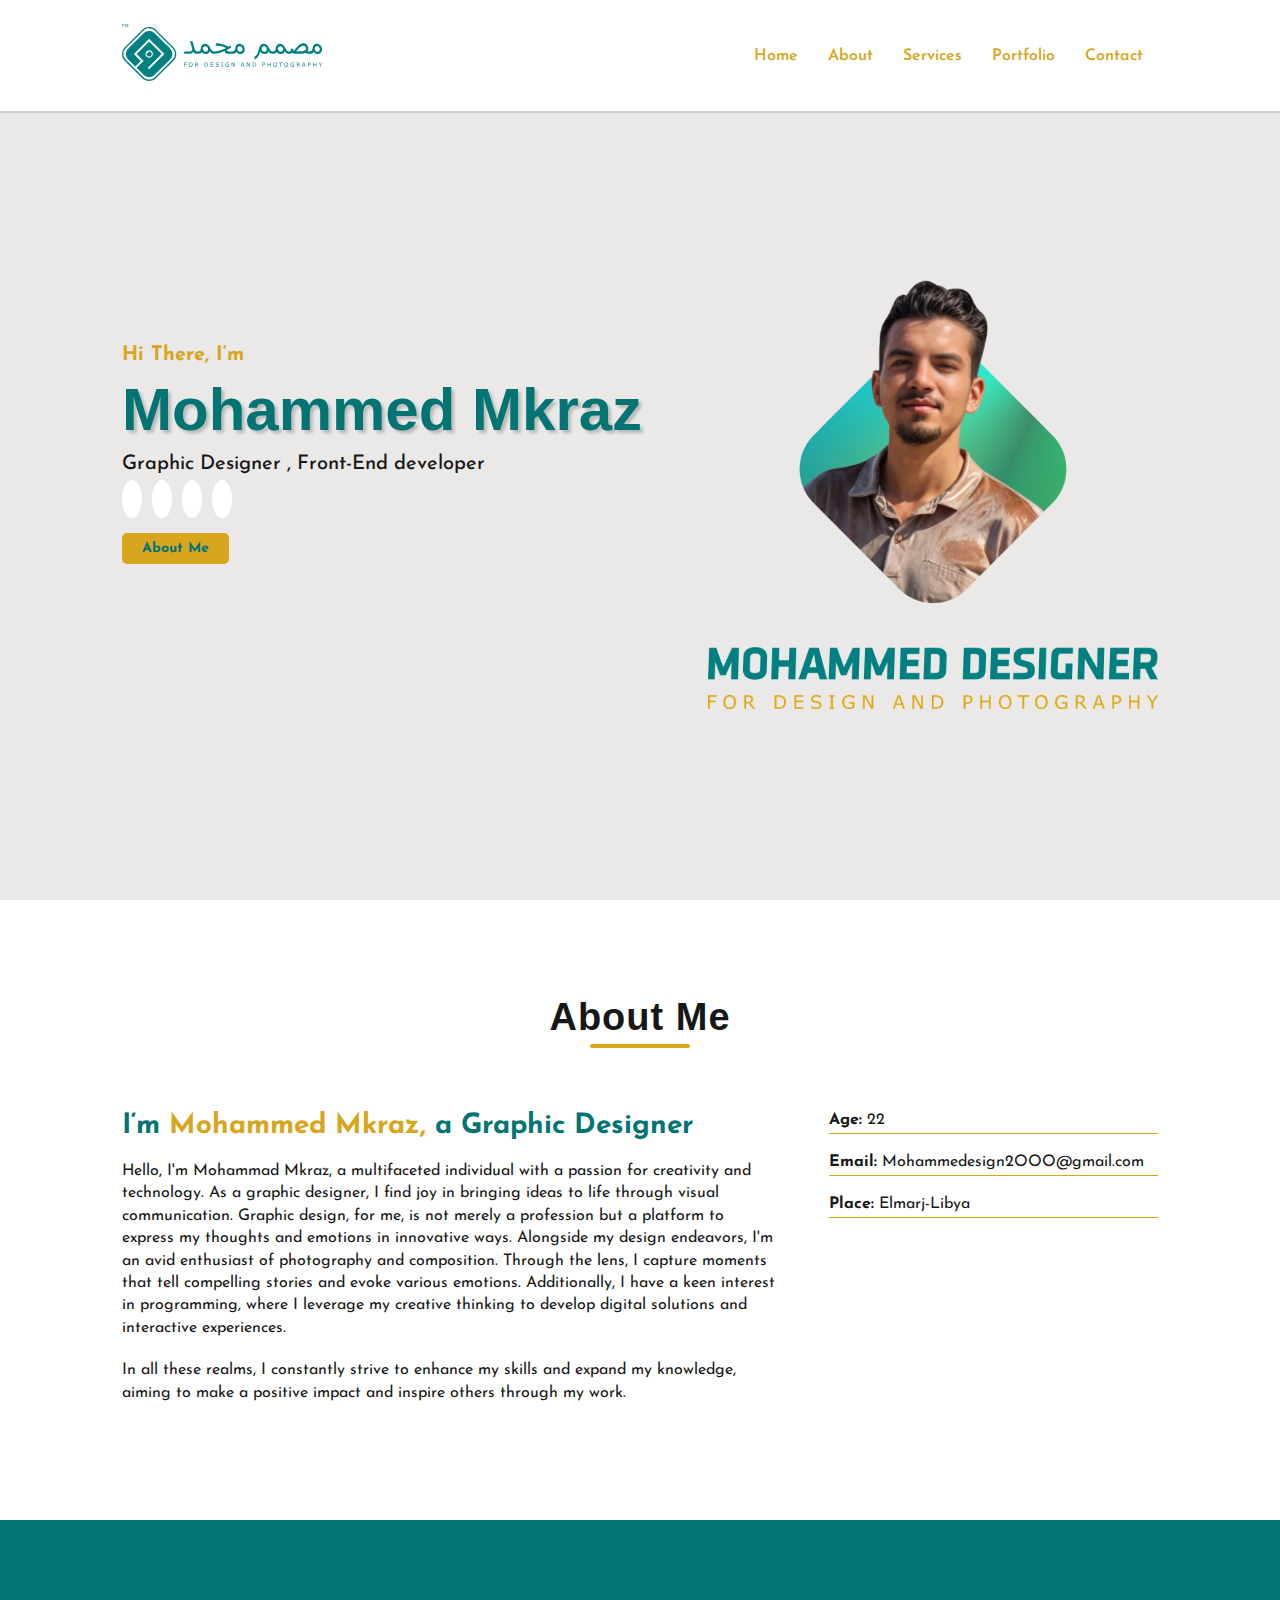
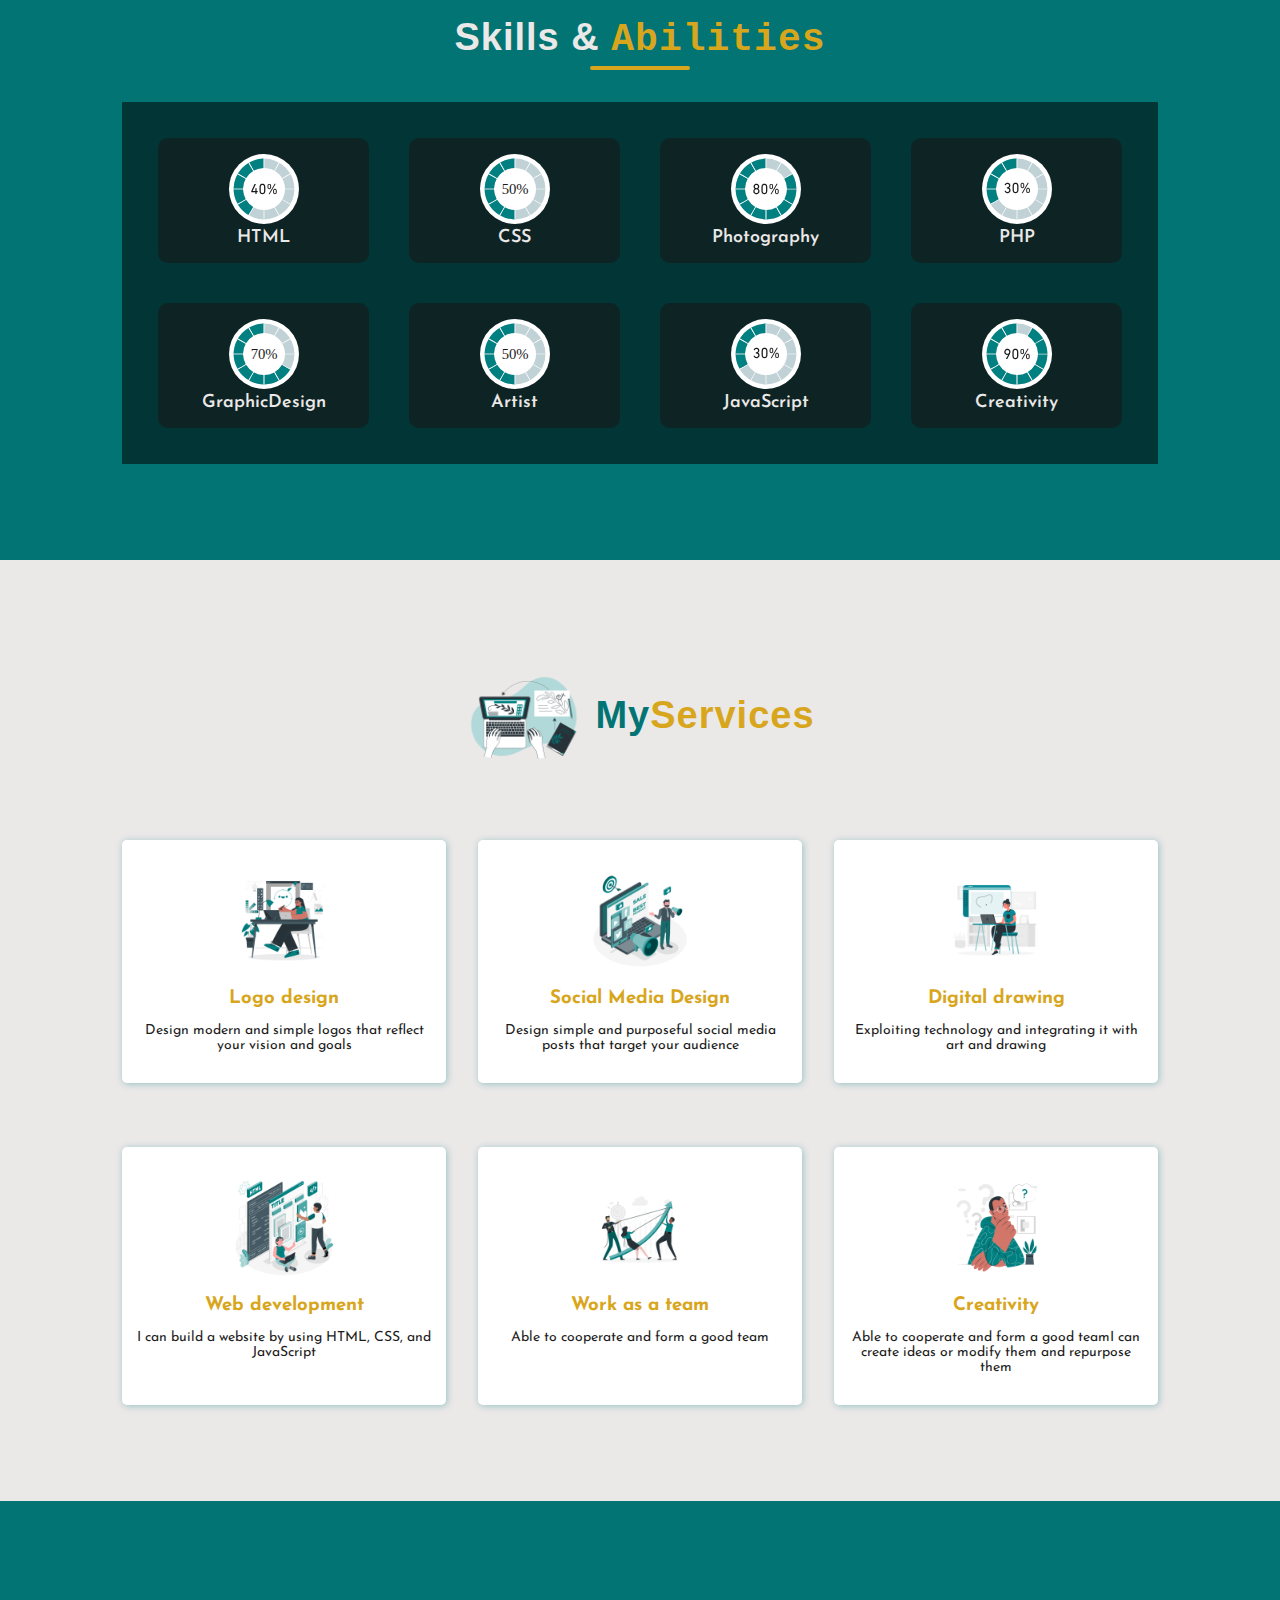
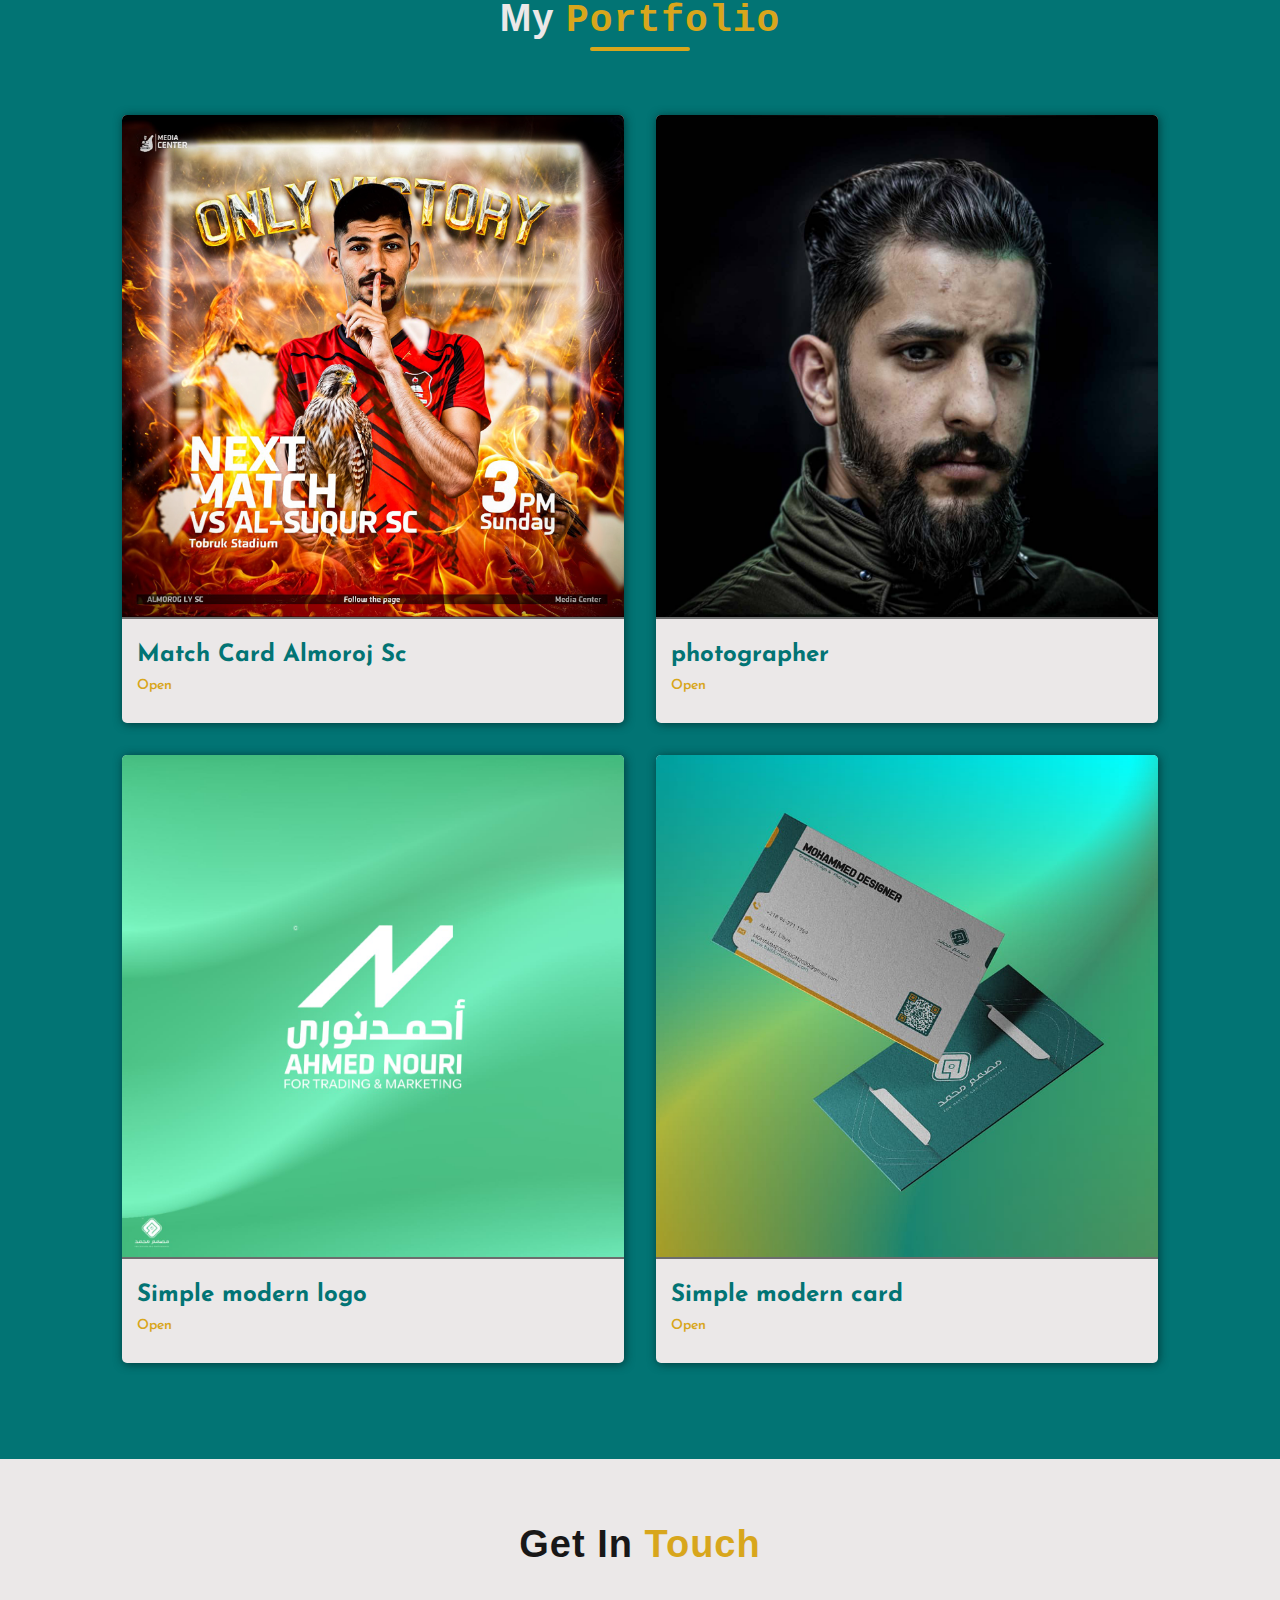
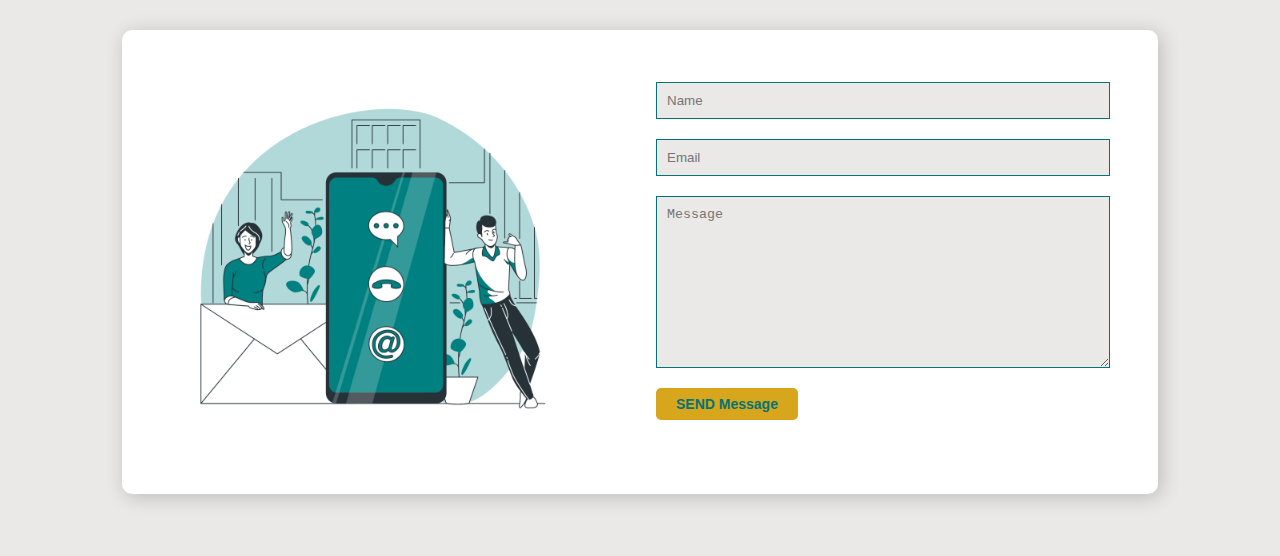
==== index.html @ 90f78099 "Add files via upload" ====
<!DOCTYPE html>
<html lang="en">

<head>
  <meta charset="UTF-8">
  <meta http-equiv="X-UA-Compatible" content="IE=edge">
  <meta name="viewport" content="width=device-width, initial-scale=1.0">
  <meta name="description" content="mohammed designer .....">
  <meta name="keywords" content="graphic designer,programmer,artist,logo designer">
  <link rel="stylesheet" href="style.css">
  <link rel="icon" href="icons/logo.svg">
  <link
    href="https://fonts.googleapis.com/css2?family=Josefin+Sans:ital,wght@0,100..700;1,100..700&family=Jost:ital,wght@0,100..900;1,100..900&family=Readex+Pro:wght@160..700&display=swap"
    rel="stylesheet">
  <link rel="stylesheet" href="https://cdnjs.cloudflare.com/ajax/libs/font-awesome/6.5.1/css/all.min.css"
    integrity="sha512-DTOQO9RWCH3ppGqcWaEA1BIZOC6xxalwEsw9c2QQeAIftl+Vegovlnee1c9QX4TctnWMn13TZye+giMm8e2LwA=="
    crossorigin="anonymous" referrerpolicy="no-referrer" />
  <title>MohammedDesgin</title>

  <style>
    @import url('https://fonts.googleapis.com/css2?family=Readex+Pro:wght@200;300;400;600;700&display=swap');
  </style>


</head>

<body>
  <header id="home">
    <div class="navbar">
      <nav>
        <a href="#home" id="logo"><img src="imgs/footer.svg" alt=""></a>
        <ul>
          <li>
            <a href="#home">Home</a>
          </li>
          <li>
            <a href="#About">About</a>
          </li>
          <li>
            <a href="#Services">Services</a>
          </li>
          <li>
            <a href="#Portfolio">Portfolio</a>
          </li>
          <li>
            <a href="#Contact">Contact</a>
          </li>
        </ul>
      </nav>
    </div>
    <div class="header-contant">
      <div class="content-text">
        <p><span class="text-pry">Hi There, I‘m</span></p>
        <h1>Mohammed Mkraz</h1>
        <p class="title"> Graphic Designer , Front-End developer</p>
        <div class="social">
          <a href="https://www.facebook.com/DesignerM0hammed/" target="_blank"><i class="fa-brands fa-facebook"></i>
          </a>
          <a href="https://www.behance.net/b4c8e617/info" target="_blank"><i class="fa-brands fa-behance"></i>
          </a>
          <a href="https://www.youtube.com/@uuuPu" target="_blank"><i class="fa-brands fa-youtube"></i>
          </a>
          <a href="https://www.facebook.com/DesignerM0hammed/" target="_blank"><i class="fa-brands fa-linkedin-in"></i>
          </a>
        </div>
        <a href="#About" class="btn-pry">About Me <i class="fa-solid fa-circle-arrow-down"></i></a>
      </div>
      <img src="imgs/porto.png" alt="Mohammed Mkraz">
    </div>
  </header>
  <main>
    <section id="About">
      <div class="container">
        <h2>About Me</h2>
        <hr>
        <div class="about-content">
          <div class="col1">
            <h3>I‘m <span class="text-pry">Mohammed Mkraz,</span> a Graphic Designer</h3>
            <p>
              Hello, I'm Mohammad Mkraz, a multifaceted individual with a passion for creativity and technology.
              As a graphic designer, I find joy in bringing ideas to life through visual communication. Graphic design,
              for me, is not merely a profession but a platform to express my thoughts and emotions in innovative ways.
              Alongside my design endeavors, I'm an avid enthusiast of photography and composition. Through the lens,
              I capture moments that tell compelling stories and evoke various emotions. Additionally,
              I have a keen interest in programming, where I leverage my creative thinking to develop digital solutions and
              interactive experiences.
            </p>
            <p>
              In all these realms, I constantly strive to enhance my skills and expand my knowledge,
              aiming to make a positive impact and inspire others through my work.
            </p>

          </div>
          <div class="col2">
            <p><b>Age:</b> 22</p>
            <p><b>Email:</b> Mohammedesign2OOO@gmail.com</p>
            <p><b>Place:</b> Elmarj-Libya</p>

          </div>
        </div>

      </div>

    </section>
    <section id="skills">
      <div class="container">
        <h2>
          <i class="fa-solid fa-pen-ruler"></i> Skills &amp; <samp class="text-pry">Abilities</samp>
        </h2>
        <hr>
        <div class="skills-content">
          <div class="row">
            <div class="item">
              <img src="imgs/skill3.svg" alt="HTML">
              <p>HTML</p>
            </div>
        
            <div class="item">
              <img src="imgs/skill2.svg" alt="CSS">
              <p>CSS</p>
            </div>
       
            <div class="item">
              <img src="imgs/skill6.svg" alt="Photography">
              <p>Photography</p>
            </div>
       
            <div class="item">
              <img src="imgs/skill5.svg" alt="PHP">
              <p>PHP</p>
            </div>
      
            <div class="item">
              <img src="imgs/skill1.svg" alt="GraphicDesign">
              <p>GraphicDesign</p>
            </div>
     
            <div class="item">
              <img src="imgs/skill2.svg" alt="Artist">
              <p>Artist</p>
            </div>
   
            <div class="item">
              <img src="imgs/skill5.svg" alt="JavaScript">
              <p>JavaScript</p>
            </div>
      
            <div class="item">
              <img src="imgs/skill4.svg" alt="Creativity">
              <p>Creativity</p>
            </div>
          </div>
        </div>
      </div>
    </section>
    <section id="services">
      <div class="container">
        <div class="heading">
          <img src="imgs/Creation process-bro (1).png" alt="Services">
          <h2>My<span class="text-pry">Services</span></h2>
          
        </div>
        <div class="row">
          <div class="item">  <img src="imgs/Designer girl-cuate.png" alt="logodesign">
            <h3>Logo design</h3>
            <p>Design modern and simple logos that reflect your vision and goals</p></div>
          
          <div class="item">   <img src="imgs/Marketing-amico.png" alt="Design">
            <h3>Social Media Design</h3>
            <p>Design simple and purposeful social media posts that target your audience</p></div>
         
          <div class="item">    <img src="imgs/Designer girl-rafiki (1).png" alt="drawing">
            <h3>Digital drawing</h3>
            <p>Exploiting technology and integrating it with art and drawing</p></div>
        
          <div class="item">   <img src="imgs/web.png" alt="development">
            <h3>Web development</h3>
            <p>I can build a website by using HTML, CSS, and JavaScript</p></div>
         
          <div class="item">
            <img src="imgs/Team goals-rafiki.png" alt="team">
            <h3>Work as a team</h3>
            <p>Able to cooperate and form a good team</p>

          </div>
          <div class="item">
            <img src="imgs/Thinking face-cuate.png" alt="Creativity">
            <h3>Creativity</h3>
            <p>Able to cooperate and form a good teamI can create ideas or modify them and repurpose them</p>

          </div>
        </div>
      </div>
    </section>
    <section id="portfolio">
      <div class="container">
        <h2>
          <i class="fa-solid fa-pen-ruler"></i> My <samp class="text-pry">Portfolio</samp>
        </h2>
        <hr>
        <div class="row">
          <div class="item">
            <img src="imgs/صورة واتساب بتاريخ 1445-08-26 في 16.39.30_e76019e7.jpg.png" alt="Match Card">
            <div class="item-content">
              <h3>Match Card Almoroj Sc</h3>
              <a href="https://www.facebook.com/DesignerM0hammed/" target="_blank">Open <i class="fa-solid fa-circle-arrow-down"></i></a>
            </div>

          </div>
          <div class="item">
            <img src="imgs/صورة واتساب بتاريخ 1445-09-11 في 09.00.49_9990d1ad.jpg" alt="photography">
            <div class="item-content">
              <h3>photographer</h3>
              <a href="https://www.facebook.com/DesignerM0hammed/" target="_blank">Open <i class="fa-solid fa-circle-arrow-down"></i></a>
            </div>

          </div>
          <div class="item">
            <img src="imgs/صورة واتساب بتاريخ 1445-09-11 في 09.00.51_09193ce5.jpg" alt="Simple modern logo">
            <div class="item-content">
              <h3>Simple modern logo</h3>
              <a href="https://www.facebook.com/DesignerM0hammed/" target="_blank">Open <i class="fa-solid fa-circle-arrow-down"></i></a>
            </div>

          </div>
          <div class="item">
            <img src="imgs/صورة واتساب بتاريخ 1445-09-11 في 09.00.50_51972f47.jpg.png" alt="Simple modern card">
            <div class="item-content">
              <h3>Simple modern card</h3>
              <a href="https://www.facebook.com/DesignerM0hammed/" target="_blank">Open <i class="fa-solid fa-circle-arrow-down"></i></a>
            </div>

          </div>

        </div>
      </div>
    </section>
    <section id="contact">
      <div class="container">
        <h2><i class="fa-solid fa-headset"></i> Get In <span class="text-pry">Touch</span>
        </h2>
        <div class="row">
          <img src="imgs/Contact us-bro.png" alt="Get In Touch">
          <form action="https://formsubmit.co/mm.yyr463@gmail.com" method="POST">
            <input type="text" name="Your Name" id="Name" placeholder="Name" required>
            <input type="email" name="Your Email" id="Email" placeholder="Email" required>
            <textarea name="Message" id="MEssage" cols="30" rows="10" placeholder="Message"></textarea>
            <button type="submit" class="btn-pry">SEND Message</button>
          </form>
        </div>
      </div>
    </section>
  </main>

</body>

</html>
---- style.css ----
* {
    padding: 0;
    margin: 0;
    box-sizing: border-box;
}

@import url('https://fonts.googleapis.com/css2?family=Saira:ital,wdth,wght@0,118.6,100..900;1,118.6,100..900&display=swap');

:root {
    --padding: 4%;
    font-size: 16px;
    --bleu: #20c997;
    --bb: rgb(2, 116, 116);
    --b: rgb(216, 166, 28);
    --blak: #181717;
    --defcolor: rgb(255, 255, 255);
    --whiteshado: rgb(235, 232, 232);
}

html {
    font-family: "Josefin Sans", sans-serif;
    color: var(--bb);
}

h1,
h2 {
    font-family: "Saira", sans-serif;
}

ul {
    list-style: none;

}

a {
    text-decoration: none;
}

/* الكلاسات متعددة الاستخدامات */
.text-pry {
    color: var(--b);

}

.btn-pry {
    background-color: var(--b);
    color: var(--bb);
    padding: 8px 20px;
    font-weight: 700;
    border: none;
    font-size: 14px;
    border-radius: 5px;
    transition: all 0.3s ease;
    cursor: pointer;
}

.btn-pry:hover {
    background-color: rgb(160, 122, 17);
}

.container {
    max-width: 1100px;
    margin: auto;
    padding: 0 2rem;
}

/*header start */
header {
    background-color: var(--whiteshado);
    height: 100vh;
}

header .navbar {
    background-color: var(--defcolor);
    border-bottom: 2px solid #ccc;
    position: fixed;
    width: 100%;

}

header .navbar nav {
    display: flex;
    justify-content: space-between;
    align-items: center;
    margin: auto;
    max-width: 1100px;
    padding: 1.5rem 2rem;

}

#home #logo {
    color: var(--bb);
    font-size: 24px;
    font-weight: 600;
}

#home #logo img {
    max-width: 200px;
}

header .navbar nav ul {
    display: flex;
    justify-content: center;
    align-items: center;
}

header .navbar nav ul a {
    margin: 0 15px;
    color: var(--b);
    font-weight: 600;
}

header .header-contant {
    display: grid;
    grid-template-columns: 1.5fr 1fr;
    align-items: center;
    max-width: 1100px;

    margin: auto;
    padding: 5rem 2rem 0;
    height: 100%;
}

header .header-contant .content-text {
    margin-bottom: 5rem;
}

header .header-contant img {
    max-width: 450px;
}

#home .header-contant P span {
    font-weight: 700;
    font-size: 20px;
}

#home .header-contant h1 {
    font-size: 60px;
    color: var(--bb);
    text-shadow: 3px 3px 3px rgb(0, 0, 0, 0.2);
    margin-top: 10px;
}

#home .header-contant .title {
    font-size: 20px;
    color: var(--blak);
    margin: 10px 0;
    font-weight: 500;
}

#home .header-contant .social {
    margin: 1rem 0 2rem;
}

#home .header-contant .social a i {
    font-size: 18px;
    padding: 10px;
    background-color: var(--defcolor);
    color: var(--bb);
    border-radius: 50%;
    margin-right: 10px;
    transition: all 0.3s ease;

}

#home .header-contant .social a i:hover {
    transform: scale(0.85);
}

/*header End */

/*about start */
#About,
#skills,
#services,
#portfolio {
    padding: 6rem 0;
}

#About h2,
#skills h2,
#services h2,
#portfolio h2,
#contact h2 {
    text-align: center;
    font-size: 38px;
    color: var(--blak);
    font-weight: 600;
    letter-spacing: 1px;
}

#About hr,
#skills hr,
#services hr,
#portfolio hr {
    width: 100px;
    height: 4px;
    background-color: var(--b);
    border: none;
    margin: 5px auto 0;
    border-radius: 20px;
}

#About .about-content {
    margin-top: 4rem;
    display: grid;
    grid-template-columns: 2fr 1fr;
    column-gap: 3rem;
}

#About .about-content .col1 h3 {
    font-size: 28px;
    color: var(--bb);
    margin-bottom: 20px;
    font-weight: 900;
}

#About .about-content .col1 p {
    color: var(--blak);
    margin-bottom: 20px;
    line-height: 1.4;
}

#About .about-content .col2 p {
    color: var(--blak);
    margin-bottom: 20px;
    border-bottom: 0.89px solid rgb(216, 166, 28);
    padding-bottom: 5px;
}


/*about End */
#skills {
    background-color: var(--bb);
}

#skills h2,
#portfolio h2 {
    color: var(--whiteshado);
}

#skills .row img {
    max-width: 70px;
}

#skills .skills-content {
    margin-top: 2rem;
    background-color: rgb(2, 53, 53);
}

#skills .skills-content .row {
    display: grid;
    grid-template-columns: repeat(4, 1fr);
    align-items: center;
    text-align: center;
    padding: 1rem;
}

#skills .skills-content .row .item {
    color: var(--whiteshado);
    background-color: rgba(24, 23, 23, 0.568);
    margin: 20px;
    padding: 1rem;
    border-radius: 10px;
    font-size: 18px;
    font-weight: 600;
    transition: all 0.3s ease;
}

#skills .skills-content .row .item:hover {
    box-shadow: 1px 1px 10px #20c997;
}

#services,
#contact {
    background-color: var(--whiteshado);
}

#services .heading img {
    width: 120px;
    margin-right: 10px;
}

#services .heading {
    display: flex;
    justify-content: center;
    align-items: center;
}

#services .row .item img {
    width: 100px;
}

#services .row {
    display: grid;
    grid-template-columns: repeat(3, 1fr);
    margin-top: 4rem;
    text-align: center;
    column-gap: 2rem;
    row-gap: 4rem;

}

#services .row .item {
    background-color: var(--defcolor);
    padding: 30px 15px;
    box-shadow: 1px 1px 7px #0080805d;
    border-radius: 5px;
    transition: all 0.3s ease;

}

#services h2 {
    color: var(--bb);
}

#services .row .item h3 {
    margin: 15px 0;
    color: var(--b);
}

#services .row .item p {
    color: #1d1c1c;
    font-size: 14px;
}

#services .row .item:hover {
    transform: scale(1.04);
}

#portfolio {
    background-color: var(--bb);
}

#portfolio .row .item img {
    max-width: 100%;
    border-top-left-radius: 5px;
    border-top-right-radius: 5px;
    border-bottom: 2px solid #6c6d6d;

    
}

#portfolio .row {
    display: grid;
    grid-template-columns: repeat(2, 1fr);
    justify-content: center;
    align-items: center;
    gap: 2rem;
    margin-top: 4rem;
}
#portfolio .row .item {
    background-color: var(--whiteshado);
    border-radius: 5px;
    transition: all 0.3s ease;
    box-shadow: 1px 1px 10px #002e2ed2;
}
#portfolio .row .item:hover{
    transform: scale(1.03);

}
#portfolio .row .item .item-content{
    padding: 20px 15px 30px;
}
#portfolio .row .item .item-content h3{
    font-size: 24px;
    color: var(--bb);
    margin-bottom: 10px;

}
#portfolio .row .item .item-content a{
    font-size: 14px;
    color: var(--b);
    font-weight: 600;
}
#contact{
    padding: 4rem 0;
}
#contact .row{
    margin-top: 4rem;
    display: grid;
    column-gap: 2rem;
    grid-template-columns: repeat(2,1fr);
    background-color: var(--defcolor);
    box-shadow: 3px 3px 20px rgba(0, 0, 0,0.2);
    padding: 2rem 3rem;
    border-radius: 10px;
}

#contact .row img{
    max-width:  400px;
}
#contact .row input ,
#contact .row textarea{
    display: block;
    width: 100%;
    margin: 20px 0;
    padding: 10px;
    outline: none;
    background-color: var(--whiteshado);
    border: 1px solid  rgb(2, 116, 116) ;
}
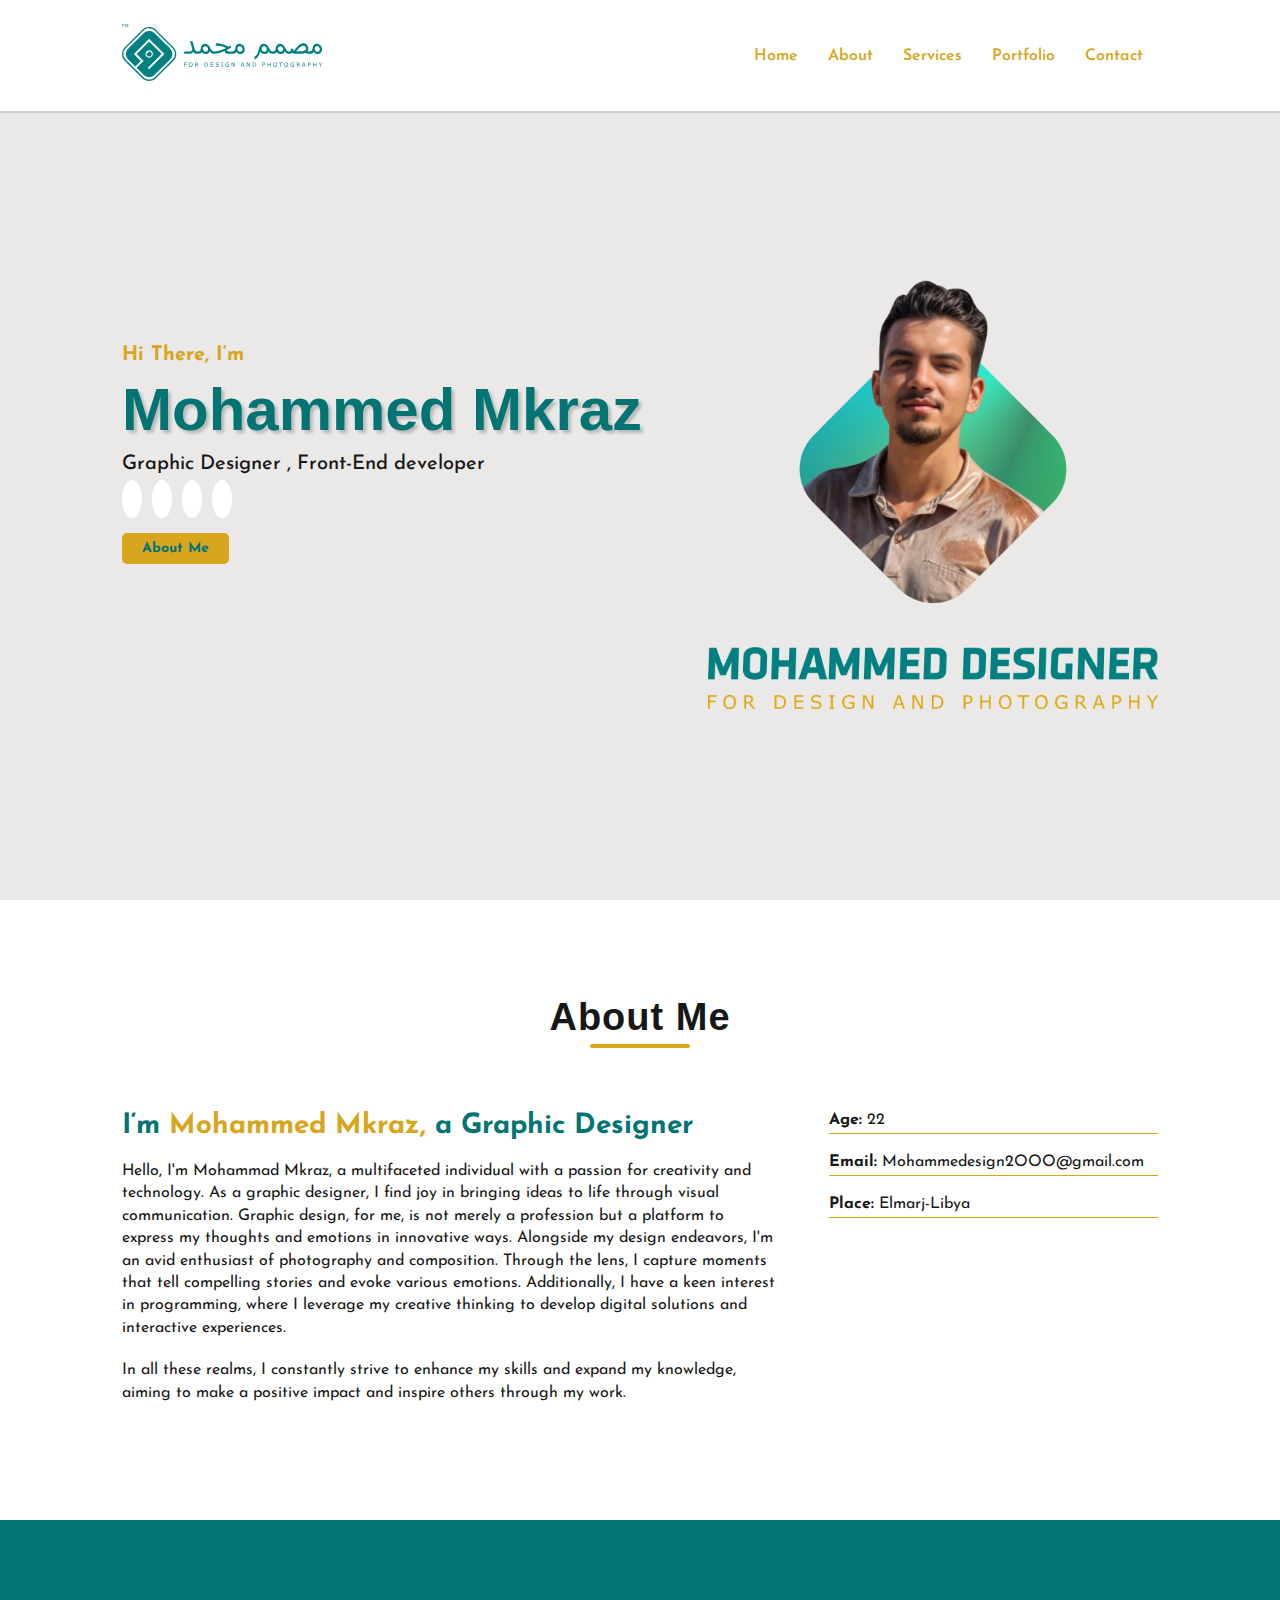
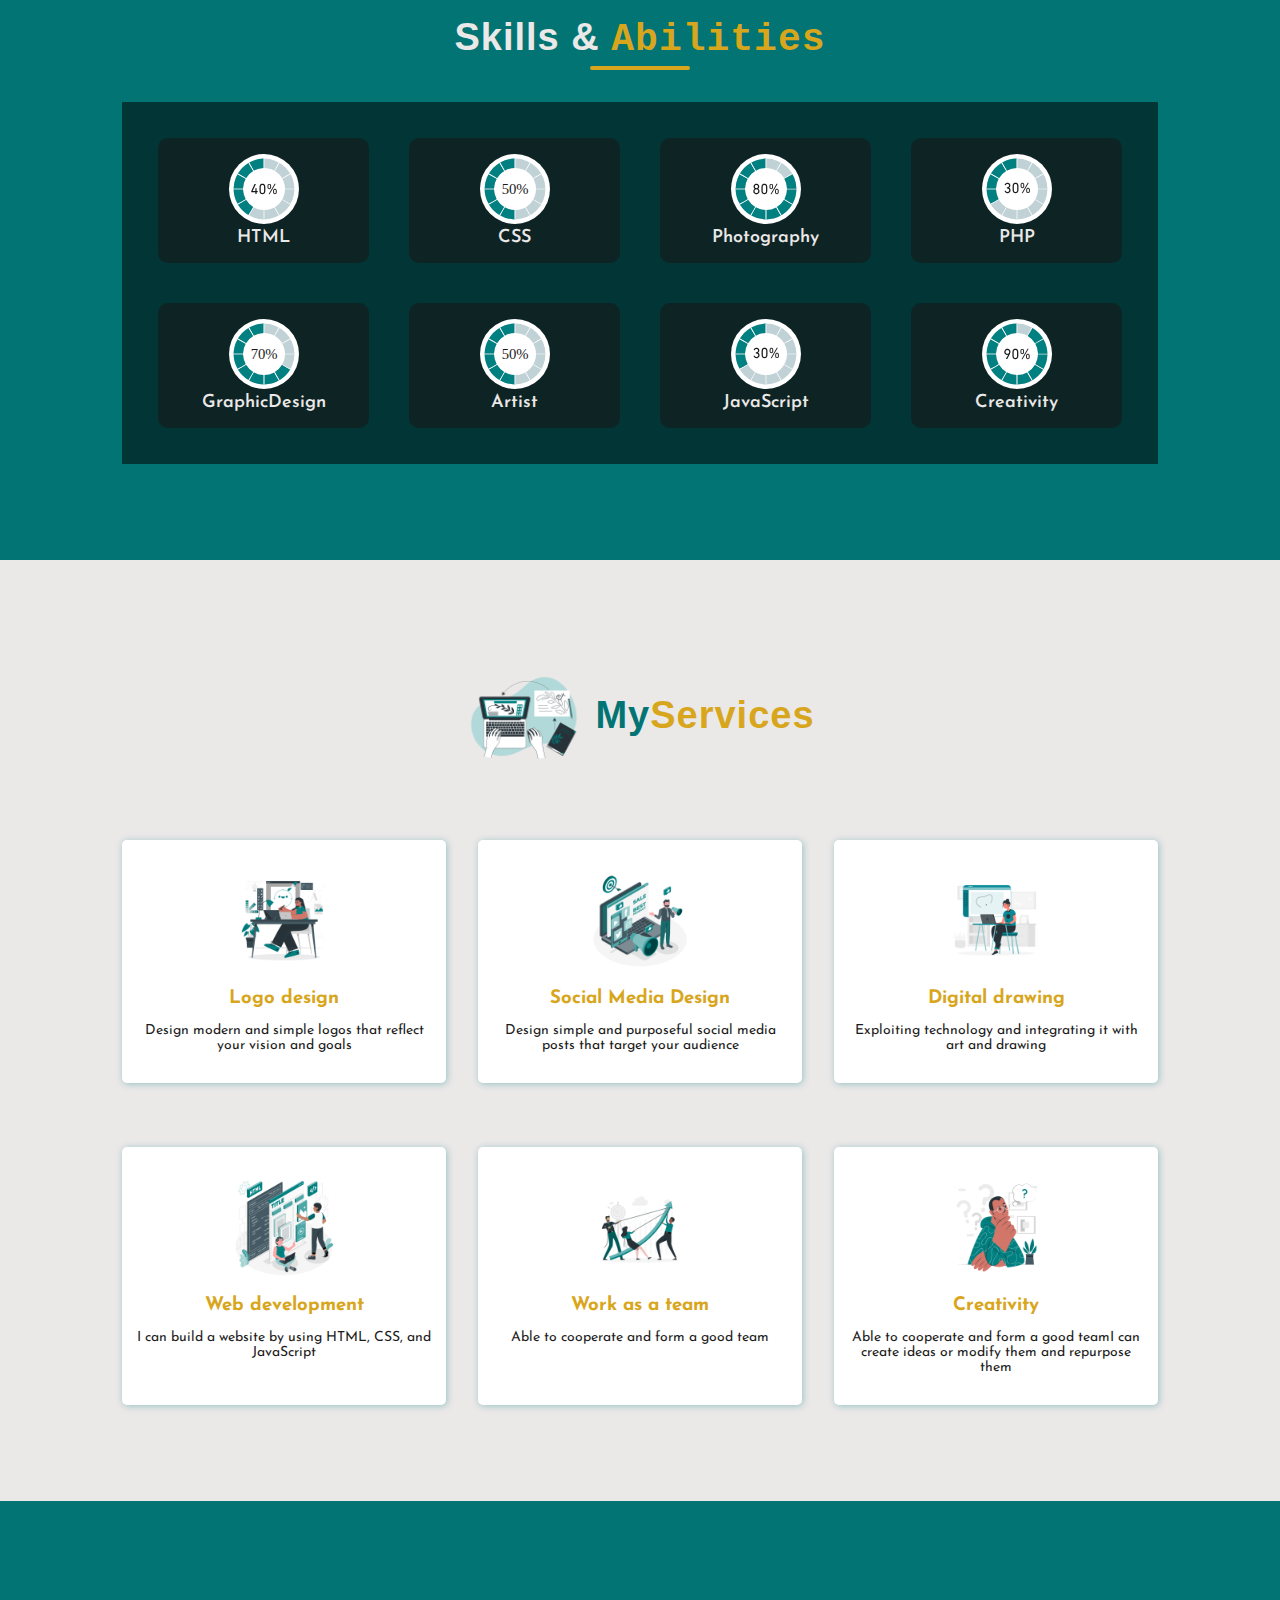
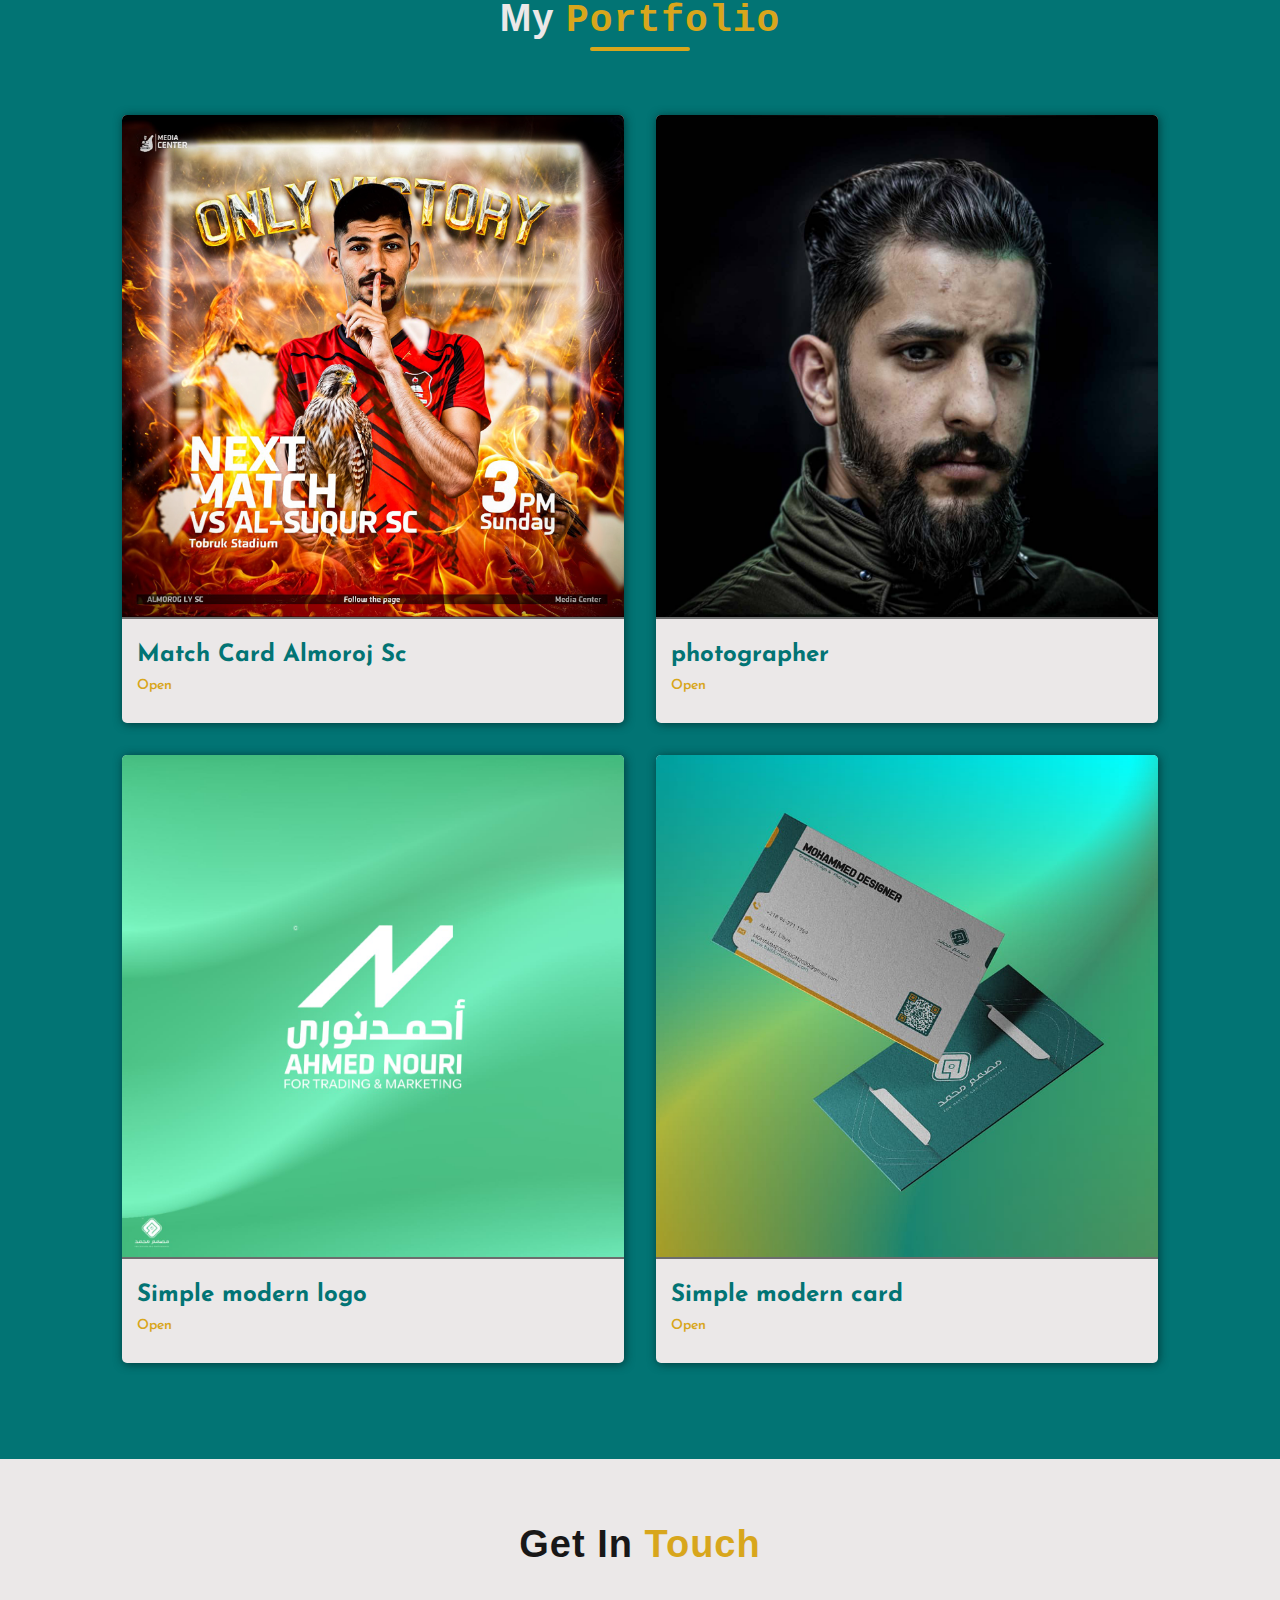
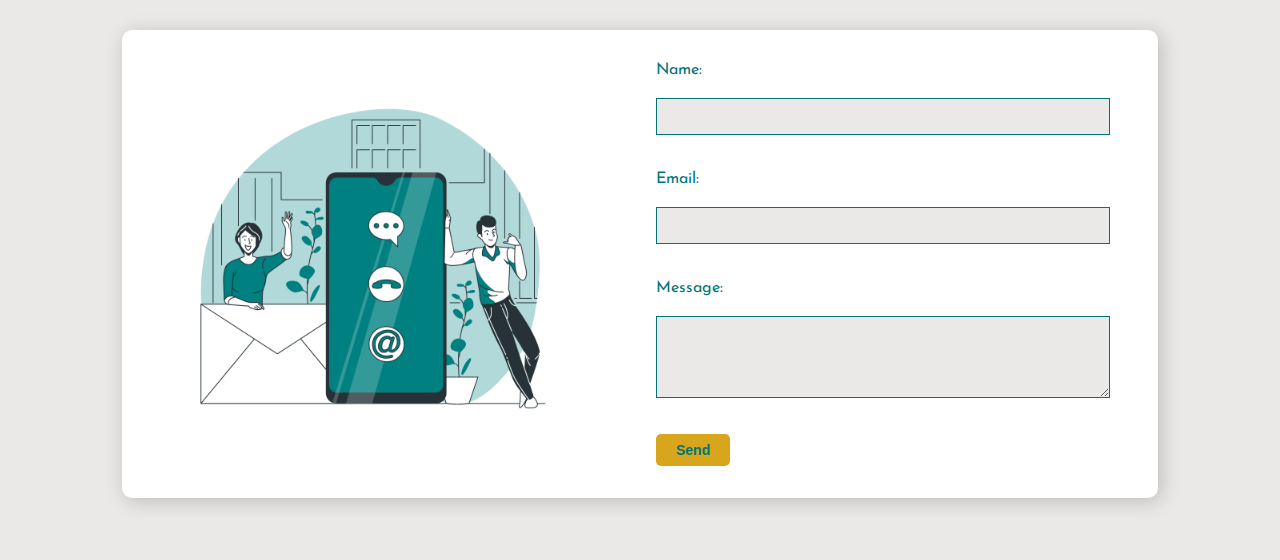
==== commit d47cabed: "Update index.html" ====
--- a/index.html
+++ b/index.html
@@ -241,17 +241,22 @@
         </h2>
         <div class="row">
           <img src="imgs/Contact us-bro.png" alt="Get In Touch">
-          <form action="https://formsubmit.co/mm.yyr463@gmail.com" method="POST">
-            <input type="text" name="Your Name" id="Name" placeholder="Name" required>
-            <input type="email" name="Your Email" id="Email" placeholder="Email" required>
-            <textarea name="Message" id="MEssage" cols="30" rows="10" placeholder="Message"></textarea>
-            <button type="submit" class="btn-pry">SEND Message</button>
+          <form id="contact-form">
+            <label for="name">Name:</label><br>
+            <input type="text" id="name" name="name" required><br>
+            <label for="email">Email:</label><br>
+            <input type="email" id="email" name="email" required><br>
+            <label for="message">Message:</label><br>
+            <textarea id="message" name="message" rows="4" required></textarea><br>
+            <button type="submit" class="btn-pry">Send</button>
           </form>
         </div>
       </div>
     </section>
   </main>
+  <footer></footer>
+  <script src="script.js"></script>
 
 </body>
 
-</html>+</html>
